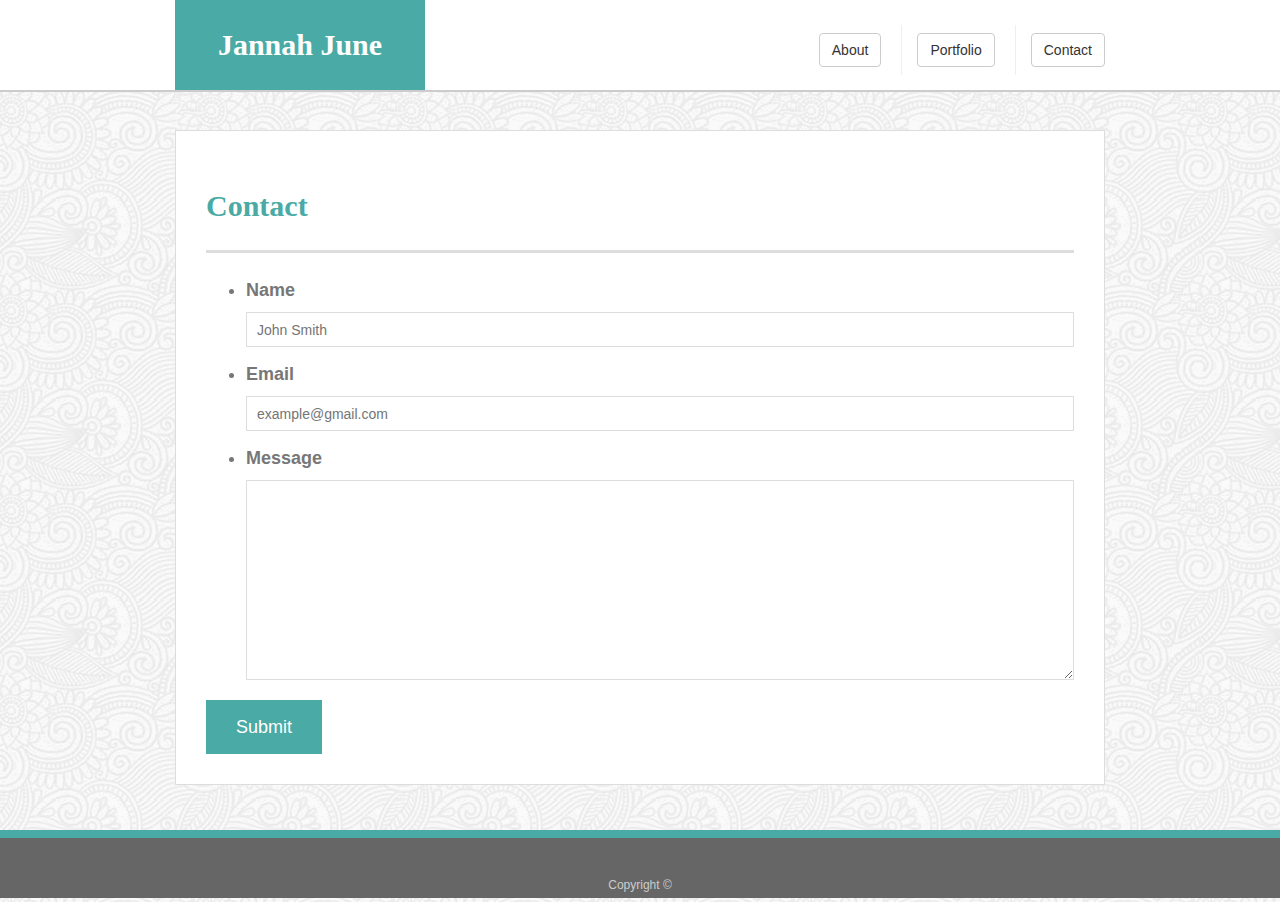
==== contact.html @ c4e5d350 "initial push" ====
<!doctype html>
<html lang="en-us">

<head>
  <meta charset="UTF-8">
  <title>Contact | Jannah June Nieves</title>
  <link rel="stylesheet" href="https://maxcdn.bootstrapcdn.com/bootstrap/3.3.7/css/bootstrap.min.css" integrity="sha384-BVYiiSIFeK1dGmJRAkycuHAHRg32OmUcww7on3RYdg4Va+PmSTsz/K68vbdEjh4u" crossorigin="anonymous">
  <link rel="stylesheet" type="text/css" href="assets/css/style.css">
</head>

<body>

  <header id="masthead">
    <div class="container">
      <a href="index.html" id="logo">Jannah June Nieves</a>
      <nav>
          <!-- <a href="index.html"><button type="button" class="btn btn-default navbar-btn">About</button></a> -->
          <a href="index2.html"><button type="button" class="btn btn-default navbar-btn">About</button></a>
          <a href="portfolio.html"><button type="button" class="btn btn-default navbar-btn">Portfolio</button></a>
          <a href="contact.html"><button type="button" class="btn btn-default navbar-btn">Contact</button></a>
      </nav>
    </div>
  </header>

  <div id="main-container" class="container">
    <section class="main-section">
      <h1>Contact</h1>

      <form id="contact-form">
        <ul>
          <li>
            <label for="name">Name</label>
            <input type="text" id="name" name="name" placeholder="John Smith" required="required">
          </li>
          <li>
            <label for="email">Email</label>
            <input type="email" id="email" name="email" placeholder="example@gmail.com" required="required">
          </li>
          <li>
            <label for="message">Message</label>
            <textarea id="message" name="message" required="required"></textarea>
          </li>
        </ul>
        <input type="submit">
      </form>

    </section>

  </div>

  <footer>
    <div class="container">
      Copyright &copy; 
    </div>
  </footer>
</body>

</html>
---- assets/css/style.css ----
body {
  font-family: Arial, "Helvetica Neue", Helvetica, sans-serif;
  font-size: 18px;
  line-height: 34px;
  color: #777777;
  background: url("../images/full-bloom.png");
}

* {
  box-sizing: border-box;
}

/* general */

.container {
  width: 100%;
  max-width: 960px;
  margin: 0 auto;
  clear: both;
}

h1,
h2,
h3,
p {
  margin-bottom: 20px;
}

p:last-child {
  margin-bottom: 0;
}

h1,
h2,
h3 {
  font-family: Georgia, Times, "Times New Roman", serif;
  font-weight: 700;
  color: #4aaaa5;
}

h1 {
  padding-bottom: 20px;
  font-size: 30px;
  line-height: 49px;
  border-bottom: 3px solid #dddddd;
}

h2,
h3 {
  font-size: 22px;
}

/* header */

#masthead {
  position: fixed;
  z-index: 99;
  width: 100%;
  margin: 0 0 30px;
  overflow: auto;
  color: #ffffff;
  background: #ffffff;
  border-bottom: 2px solid #cccccc;
}

#logo {
  float: left;
  width: 250px;
  height: 90px;
  font-family: Georgia, Times, "Times New Roman", serif;
  font-size: 30px;
  font-weight: 700;
  line-height: 90px;
  color: #ffffff;
  text-align: center;
  text-decoration: none;
  background: #4aaaa5;
}

nav {
  float: right;
  margin-top: 25px;
}

nav a {
  display: inline-block;
  padding-left: 15px;
  margin-left: 15px;
  line-height: 18px;
  color: #999;
  text-decoration: none;
  border-left: 1px solid #efefef;
}

nav a:first-child {
  border-left: 0 none;
}

/* footer */

footer {
  padding: 30px 0;
  clear: both;
  font-size: 12px;
  color: #ffffff;
  color: #cccccc;
  text-align: center;
  background: #666666;
  border-top: 8px solid #4aaaa5;
  height: 50px;
}

h3, h2 {
  padding-bottom: 20px;
  margin-bottom: 15px;
  line-height: 22px;
  border-bottom: 2px solid #eeeeee;
}

/* main */

#main-container {
  padding-top: 130px;
  min-height: calc(100vh - 70px);
}

.main-section {
  float: left;
  width: 100%;
  max-width: 960px;
  padding: 30px;
  margin: 0 0 40px;
  background: #ffffff;
  border: 1px solid #dddddd;
}


/* portfolio page */

.work {
  position: relative;
  float: left;
  width: 274px;
  margin: 20px 0 25px;
  overflow: auto;
}

.work:nth-child(even) {
  margin-right: 40px;
}

.work img {
  width: 100%;
  border: 0 none;
  opacity: 0.8;
}

.work h3 {
  position: absolute;
  bottom: 20px;
  width: 100%;
  padding: 15px;
  margin-bottom: 0;
  font-weight: 300;
  line-height: 30px;
  color: #ffffff;
  text-align: center;
  background: #4aaaa5;
  border-bottom: 0;
}

.auth-image {
  float: left;
  width: 200px;
  height: auto;
  margin-top: 10px;
  margin-right: 25px;
}

/* contact page */

#contact-form ul {
  margin-bottom: 20px;
}

#contact-form li {
  margin-bottom: 10px;
}

label,
input[type=text],
input[type=email],
textarea {
  display: block;
  width: 100%;
}

input[type=text],
input[type=email],
textarea {
  height: 35px;
  padding: 0 10px;
  font-size: 14px;
  border: 1px solid #dddddd;
}

textarea {
  height: 200px;
}

input[type=submit] {
  padding: 10px 30px;
  font-size: 18px;
  color: #ffffff;
  cursor: pointer;
  background: #4aaaa5;
  border: 0 none;
}
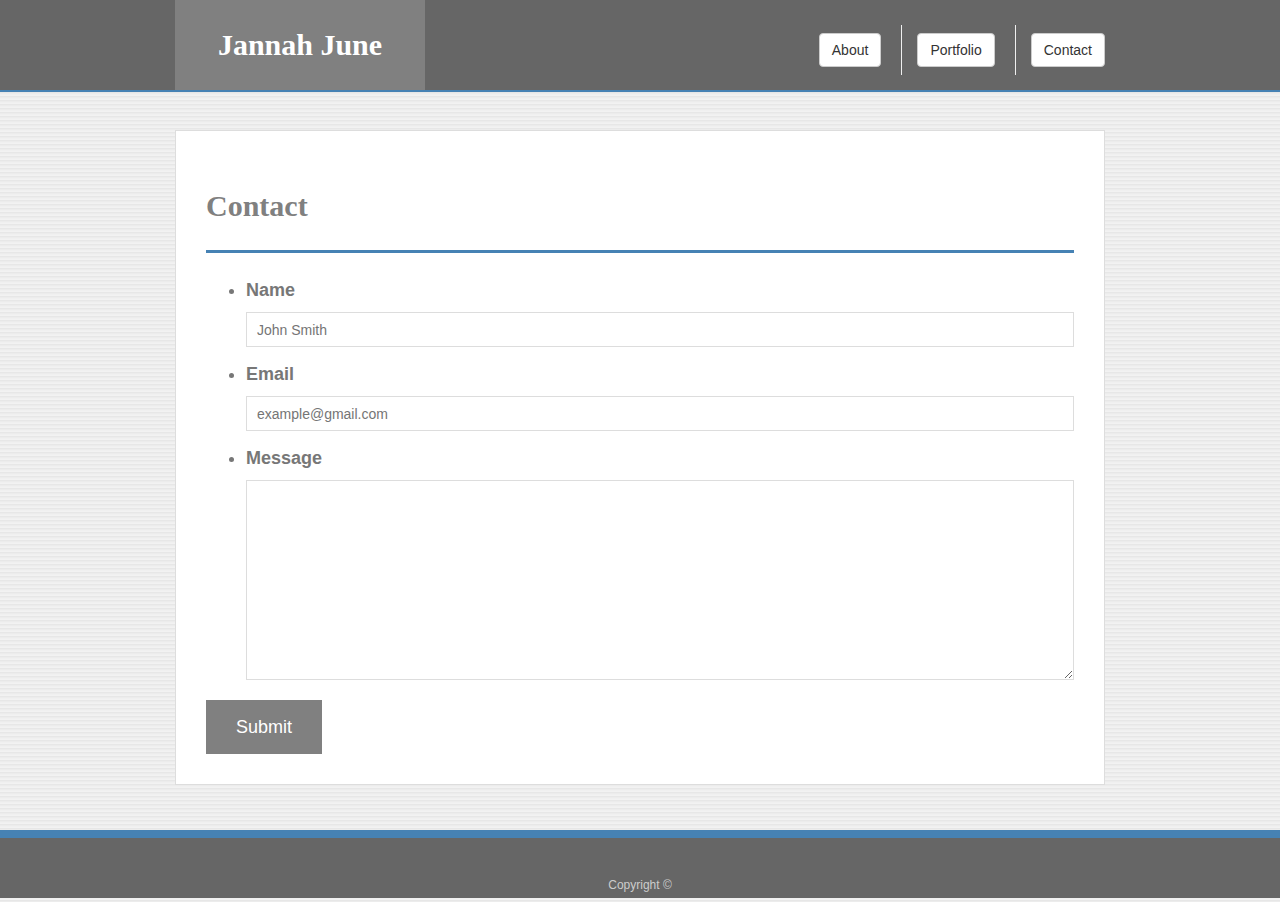
==== commit b59d9aad: "index2 edit preferred" ====
--- a/contact.html
+++ b/contact.html
@@ -12,7 +12,8 @@
 
   <header id="masthead">
     <div class="container">
-      <a href="index.html" id="logo">Jannah June Nieves</a>
+      <!-- <a href="index.html" id="logo">Jannah June Nieves</a> -->
+      <a href="index2.html" id="logo">Jannah June Nieves</a>
       <nav>
           <!-- <a href="index.html"><button type="button" class="btn btn-default navbar-btn">About</button></a> -->
           <a href="index2.html"><button type="button" class="btn btn-default navbar-btn">About</button></a>
--- a/assets/css/style.css
+++ b/assets/css/style.css
@@ -3,7 +3,7 @@
   font-size: 18px;
   line-height: 34px;
   color: #777777;
-  background: url("../images/full-bloom.png");
+  background: url("../images/shl.png");
 }
 
 * {
@@ -35,14 +35,14 @@
 h3 {
   font-family: Georgia, Times, "Times New Roman", serif;
   font-weight: 700;
-  color: #4aaaa5;
+  color: #808080;
 }
 
 h1 {
   padding-bottom: 20px;
   font-size: 30px;
   line-height: 49px;
-  border-bottom: 3px solid #dddddd;
+  border-bottom: 3px solid #4682B4;
 }
 
 h2,
@@ -59,8 +59,8 @@
   margin: 0 0 30px;
   overflow: auto;
   color: #ffffff;
-  background: #ffffff;
-  border-bottom: 2px solid #cccccc;
+  background: #666;
+  border-bottom: 2px solid #4682B4;
 }
 
 #logo {
@@ -74,7 +74,7 @@
   color: #ffffff;
   text-align: center;
   text-decoration: none;
-  background: #4aaaa5;
+  background: #808080;
 }
 
 nav {
@@ -106,7 +106,7 @@
   color: #cccccc;
   text-align: center;
   background: #666666;
-  border-top: 8px solid #4aaaa5;
+  border-top: 8px solid #4682B4;
   height: 50px;
 }
 
@@ -165,7 +165,7 @@
   line-height: 30px;
   color: #ffffff;
   text-align: center;
-  background: #4aaaa5;
+  background: #808080;
   border-bottom: 0;
 }
 
@@ -213,6 +213,6 @@
   font-size: 18px;
   color: #ffffff;
   cursor: pointer;
-  background: #4aaaa5;
+  background: #808080;
   border: 0 none;
 }
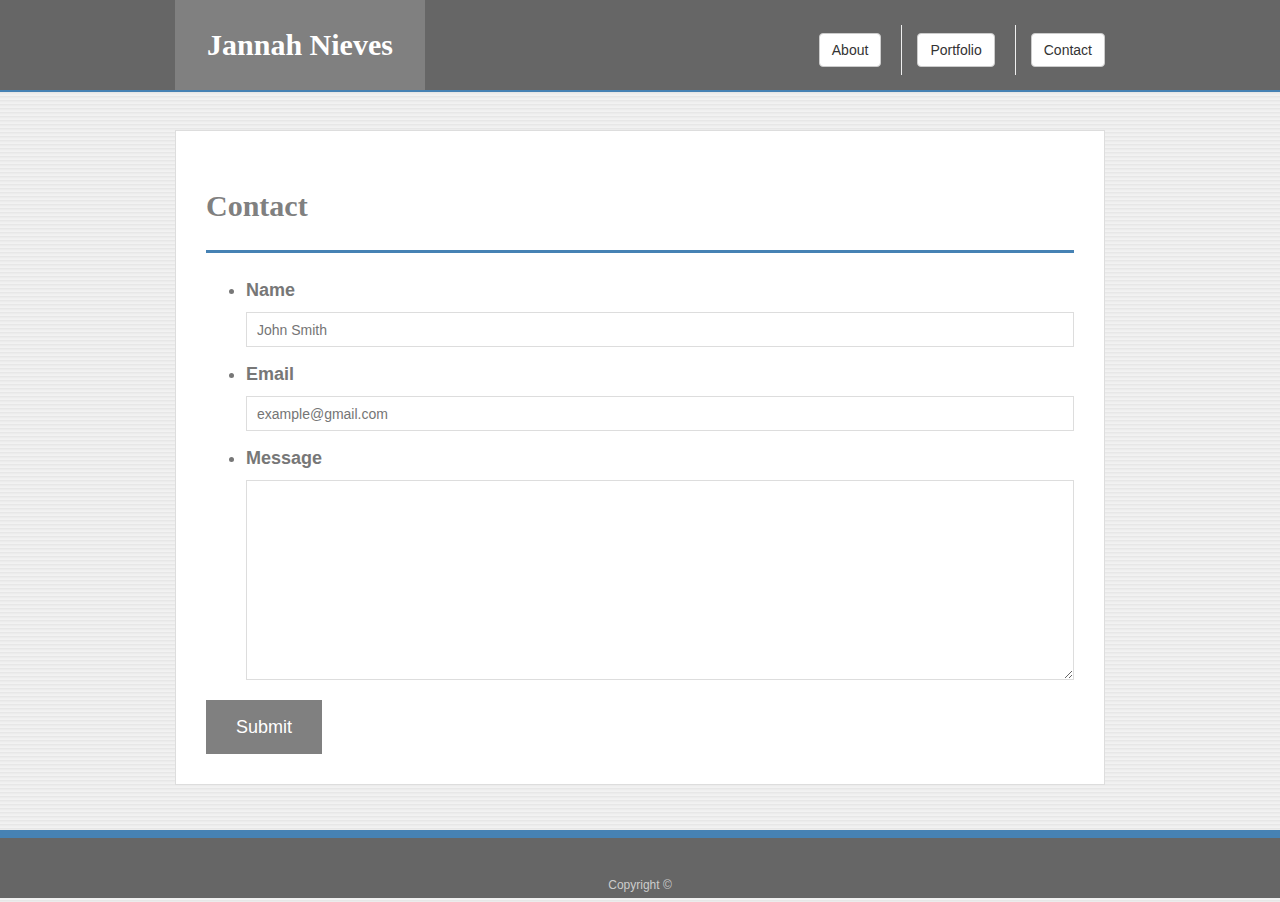
==== commit faf2ed75: "name changed" ====
--- a/contact.html
+++ b/contact.html
@@ -3,7 +3,7 @@
 
 <head>
   <meta charset="UTF-8">
-  <title>Contact | Jannah June Nieves</title>
+  <title>Contact | Jannah Nieves</title>
   <link rel="stylesheet" href="https://maxcdn.bootstrapcdn.com/bootstrap/3.3.7/css/bootstrap.min.css" integrity="sha384-BVYiiSIFeK1dGmJRAkycuHAHRg32OmUcww7on3RYdg4Va+PmSTsz/K68vbdEjh4u" crossorigin="anonymous">
   <link rel="stylesheet" type="text/css" href="assets/css/style.css">
 </head>
@@ -12,11 +12,11 @@
 
   <header id="masthead">
     <div class="container">
-      <!-- <a href="index.html" id="logo">Jannah June Nieves</a> -->
-      <a href="index2.html" id="logo">Jannah June Nieves</a>
+      <a href="index.html" id="logo">Jannah Nieves</a>
+      <!-- <a href="index2.html" id="logo">Jannah June Nieves</a> -->
       <nav>
-          <!-- <a href="index.html"><button type="button" class="btn btn-default navbar-btn">About</button></a> -->
-          <a href="index2.html"><button type="button" class="btn btn-default navbar-btn">About</button></a>
+          <!-- <a href="index2.html"><button type="button" class="btn btn-default navbar-btn">About</button></a> -->
+          <a href="index.html"><button type="button" class="btn btn-default navbar-btn">About</button></a>
           <a href="portfolio.html"><button type="button" class="btn btn-default navbar-btn">Portfolio</button></a>
           <a href="contact.html"><button type="button" class="btn btn-default navbar-btn">Contact</button></a>
       </nav>
